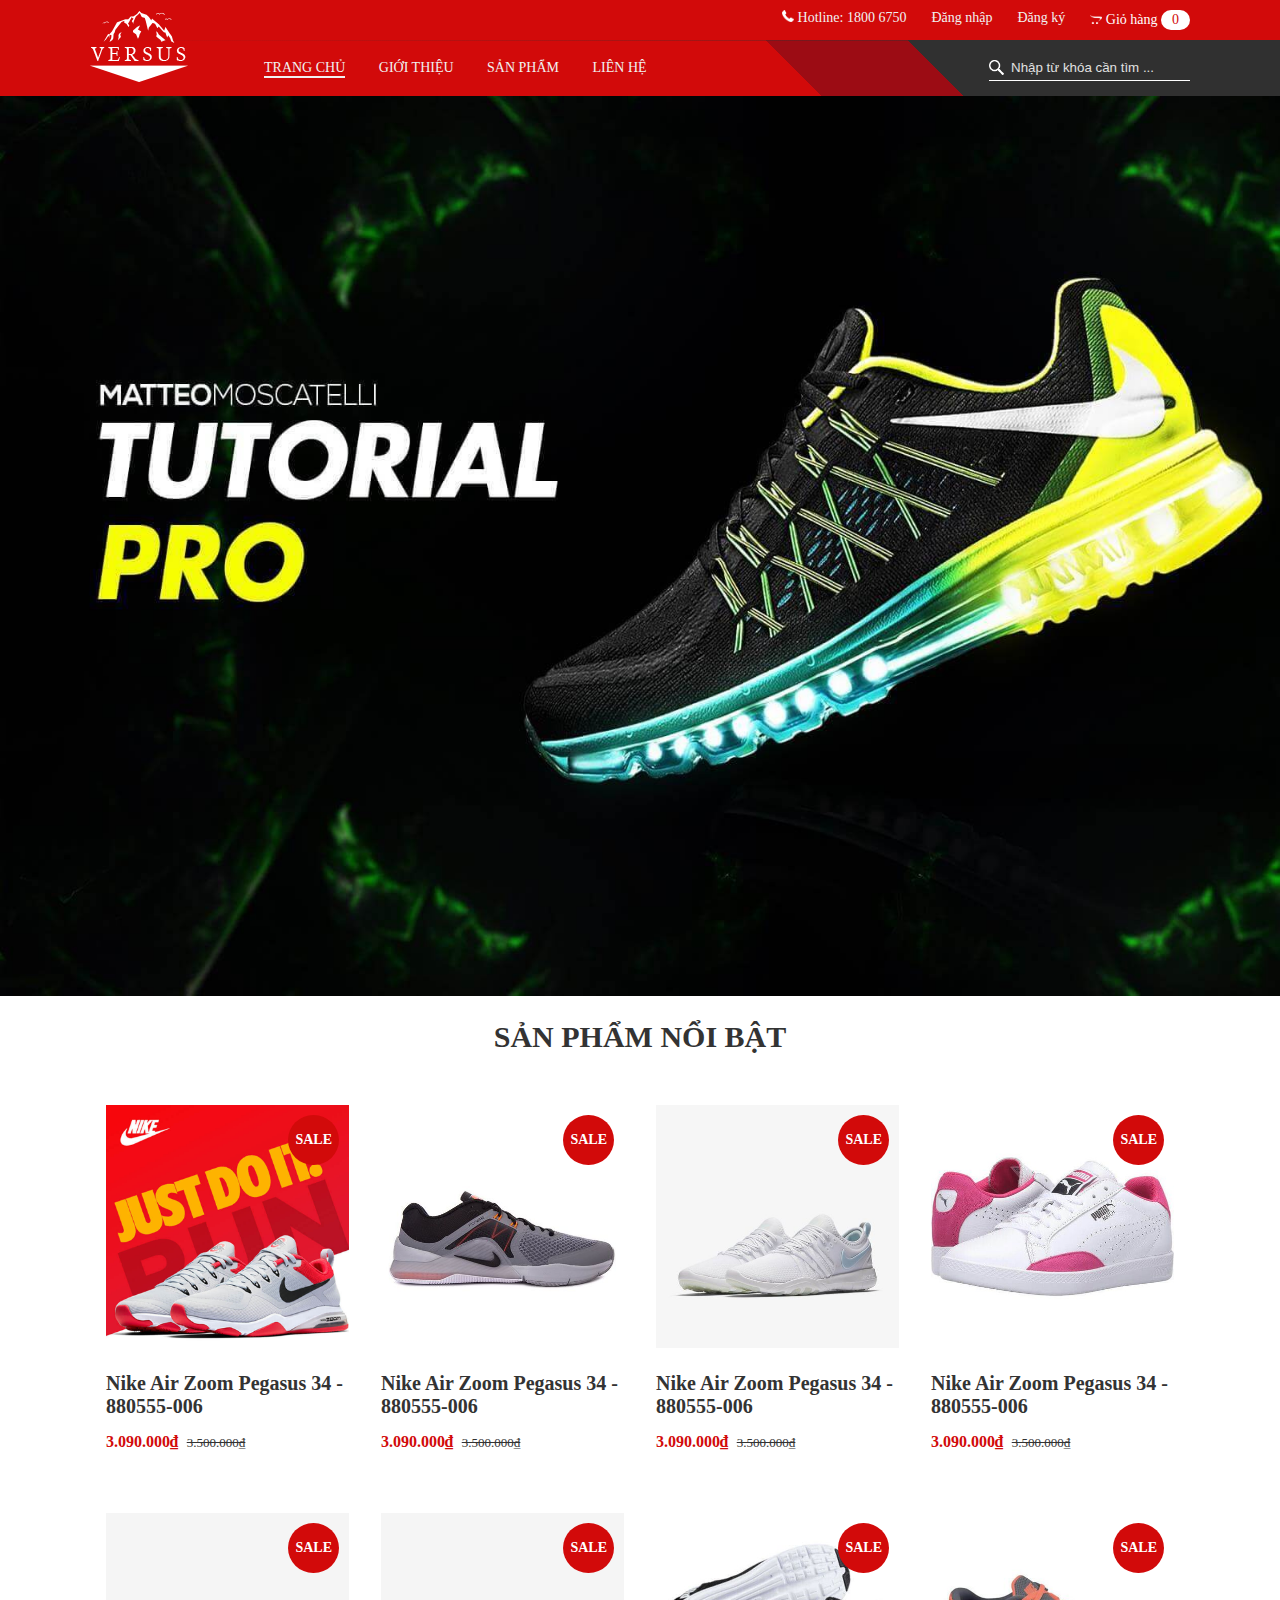
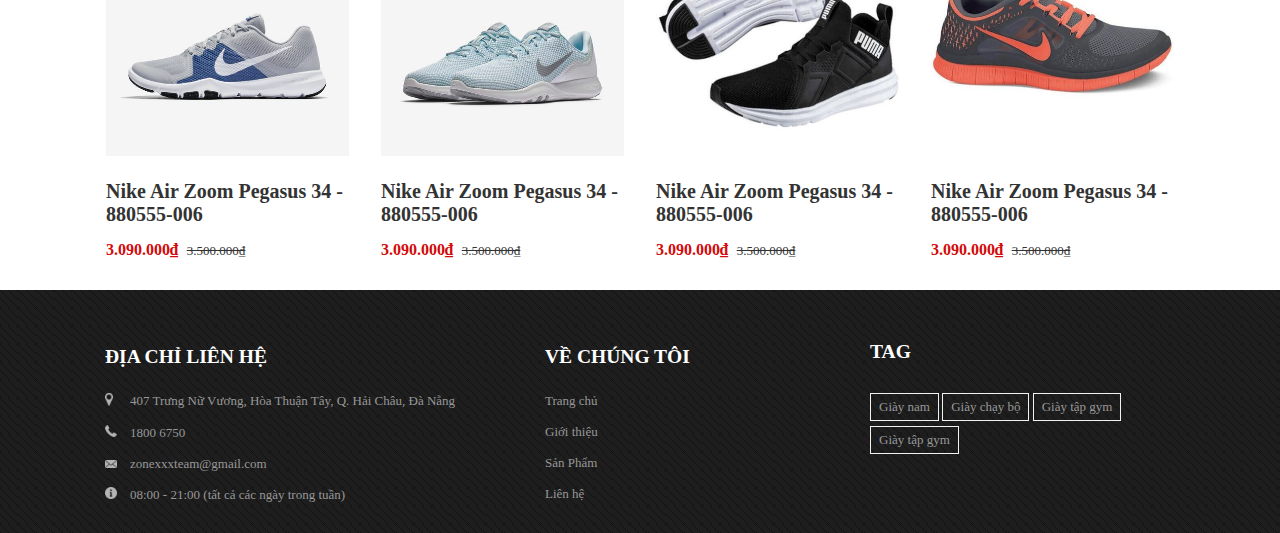
==== index.html @ 02c0935a "pushcode" ====
<!DOCTYPE html>
<html>
<head>
	<title>Mega Shop</title>
	<meta charset="utf-8">
	<link rel="stylesheet" type="text/css" href="style.css">
</head>
<body>
	<!-- header -->
	<header>
		<div class="container">
			<div class="row">
				<!-- logo -->
				<div class="left">
					<div class="logo">
						<figure>
							<a href="/">
								<img src="images/logo.png">
							</a>
						</figure>
					</div>
				</div>
				<!-- end logo -->
				<div class="right">
					<!-- top-bar -->
					<div class="top-bar">
						<ul class="wrap">
							<li class="item">
								<span class="icon">
									<img src="images/icon-phone.png" width="12px">
								</span>
								<span class="text">
									<a href="">Hotline: 1800 6750</a>
								</span>
							</li>
							<li class="item">
								<span class="text">
									<a href="">Đăng nhập</a>
								</span>
							</li>
							<li class="item">
								<span class="text">
									<a href="">Đăng ký</a>
								</span>
							</li>
							<li class="item wrap-cart">
								<span class="cart">
									<span class="icon">
										<img src="images/icon-cart.png" width="12px">
									</span>
									<span class="text">Giỏ hàng</span>
									<span class="quantity">0</span>
								</span>
								<div class="content-cart">
									<div class="content">
										Không có sản phẩm trong giỏ hàng
									</div>
								</div>
							</li>
						</ul>
					</div>
					<!-- main-bar -->
					<div class="main-bar">
						<div class="menu">
							<ul class="wrap-menu">
								<li class="item active">
									<a href="index.html">Trang Chủ</a>
								</li>
								<li class="item">
									<a href="about.html">Giới Thiệu</a>
								</li>
								<li class="item">
									<a href="products.html">Sản Phẩm</a>
								</li>
								<li class="item">
									<a href="contact.html">Liên hệ</a>
								</li>
							</ul>
						</div>
						<div class="search">
							<form class="form-search">
								<div class="wrap-group">
									<input type="text" name="" class="text-search" placeholder="Nhập từ khóa cần tìm ...">
								</div>
							</form>
						</div>
					</div>
					<!-- end main-bar -->

				</div>
				<!-- end top-bar -->
			

				</div>
			</div>
		</div>
	</header>
	<!-- end header -->
	<!-- slider -->
	<section id="slider">
		<div class="wrap-slider">
			<div class="wrap-img">
				<figure class="item">
					<img src="images/slider3.png">
				</figure>
				<figure class="item">
					<img src="images/slider2.png">
				</figure>
				<figure class="item">
					<img src="images/slider1.png">
				</figure>
			</div>
		</div>
	</section>
	<!-- end slider -->
	
	<!-- products -->
	<section id="products">
		<div class="container">
			<div class="row">
				<div class="title">
					<h1>Sản Phẩm Nổi Bật</h1>
				</div>
			</div>
			<div class="row wrap-products">
				<!-- product -->
				<div class="item">
					<div class="wrap-img">
						<figure>
							<img src="images/product1.jpg" width="100%">
						</figure>
						<div class="btn-see-detail">
							<a href="">Xem chi tiết</a>
						</div>
						<div class="text-sale">sale</div>
					</div>
					<div class="info">
						<div class="star"></div>
						<div class="name">
							<a href="">Nike Air Zoom Pegasus 34 - 880555-006</a>
						</div>
						<div class="price">
							<span class="special-price">3.090.000₫</span>
							<span class="old-price">3.500.000₫</span>
						</div>
					</div>
				</div>
				<!-- end product -->

				<!-- product -->
				<div class="item">
					<div class="wrap-img">
						<figure>
							<img src="images/product2.jpg" width="100%">
						</figure>
						<div class="btn-see-detail">
							<a href="">Xem chi tiết</a>
						</div>
						<div class="text-sale">sale</div>
					</div>
					<div class="info">
						<div class="star"></div>
						<div class="name">
							<a href="">Nike Air Zoom Pegasus 34 - 880555-006</a>
						</div>
						<div class="price">
							<span class="special-price">3.090.000₫</span>
							<span class="old-price">3.500.000₫</span>
						</div>
					</div>
				</div>
				<!-- end product -->

				<!-- product -->
				<div class="item">
					<div class="wrap-img">
						<figure>
							<img src="images/product3.jpg" width="100%">
						</figure>
						<div class="btn-see-detail">
							<a href="">Xem chi tiết</a>
						</div>
						<div class="text-sale">sale</div>
					</div>
					<div class="info">
						<div class="star"></div>
						<div class="name">
							<a href="">Nike Air Zoom Pegasus 34 - 880555-006</a>
						</div>
						<div class="price">
							<span class="special-price">3.090.000₫</span>
							<span class="old-price">3.500.000₫</span>
						</div>
					</div>
				</div>
				<!-- end product -->

				<!-- product -->
				<div class="item">
					<div class="wrap-img">
						<figure>
							<img src="images/product4.jpg" width="100%">
						</figure>
						<div class="btn-see-detail">
							<a href="">Xem chi tiết</a>
						</div>
						<div class="text-sale">sale</div>
					</div>
					<div class="info">
						<div class="star"></div>
						<div class="name">
							<a href="">Nike Air Zoom Pegasus 34 - 880555-006</a>
						</div>
						<div class="price">
							<span class="special-price">3.090.000₫</span>
							<span class="old-price">3.500.000₫</span>
						</div>
					</div>
				</div>
				<!-- end product -->

				<!-- product -->
				<div class="item">
					<div class="wrap-img">
						<figure>
							<img src="images/product5.jpg" width="100%">
						</figure>
						<div class="btn-see-detail">
							<a href="">Xem chi tiết</a>
						</div>
						<div class="text-sale">sale</div>
					</div>
					<div class="info">
						<div class="star"></div>
						<div class="name">
							<a href="">Nike Air Zoom Pegasus 34 - 880555-006</a>
						</div>
						<div class="price">
							<span class="special-price">3.090.000₫</span>
							<span class="old-price">3.500.000₫</span>
						</div>
					</div>
				</div>
				<!-- end product -->

				<!-- product -->
				<div class="item">
					<div class="wrap-img">
						<figure>
							<img src="images/product6.jpg" width="100%">
						</figure>
						<div class="btn-see-detail">
							<a href="">Xem chi tiết</a>
						</div>
						<div class="text-sale">sale</div>
					</div>
					<div class="info">
						<div class="star"></div>
						<div class="name">
							<a href="">Nike Air Zoom Pegasus 34 - 880555-006</a>
						</div>
						<div class="price">
							<span class="special-price">3.090.000₫</span>
							<span class="old-price">3.500.000₫</span>
						</div>
					</div>
				</div>
				<!-- end product -->

				<!-- product -->
				<div class="item">
					<div class="wrap-img">
						<figure>
							<img src="images/product7.jpg" width="100%">
						</figure>
						<div class="btn-see-detail">
							<a href="">Xem chi tiết</a>
						</div>
						<div class="text-sale">sale</div>
					</div>
					<div class="info">
						<div class="star"></div>
						<div class="name">
							<a href="">Nike Air Zoom Pegasus 34 - 880555-006</a>
						</div>
						<div class="price">
							<span class="special-price">3.090.000₫</span>
							<span class="old-price">3.500.000₫</span>
						</div>
					</div>
				</div>
				<!-- end product -->

				<!-- product -->
				<div class="item">
					<div class="wrap-img">
						<figure>
							<img src="images/product8.jpg" width="100%">
						</figure>
						<div class="btn-see-detail">
							<a href="">Xem chi tiết</a>
						</div>
						<div class="text-sale">sale</div>
					</div>
					<div class="info">
						<div class="star"></div>
						<div class="name">
							<a href="">Nike Air Zoom Pegasus 34 - 880555-006</a>
						</div>
						<div class="price">
							<span class="special-price">3.090.000₫</span>
							<span class="old-price">3.500.000₫</span>
						</div>
					</div>
				</div>
				<!-- end product -->
			</div>
		</div>
	</section>
	<!-- end products -->

	<!-- footer -->
	<footer>
		<div class="container">
			<div class="row">
				<!-- info -->
				<div class="info">
					<div class="title">
						<h2>Địa chỉ liên hệ</h2>
					</div>
					<!-- address -->
					<div class="address item">
						<span class="icon">
							<img src="images/icon-map.png" width="8">
						</span>
						<span class="text">
							407 Trưng Nữ Vương, Hòa Thuận Tây, Q. Hải Châu, Đà Nẵng
						</span>
					</div>

					<!-- phone -->
					<div class="phone item">
						<span class="icon">
							<img src="images/icon-phone-footer.png" width="12">
						</span>
						<span class="text">
							1800 6750
						</span>
					</div>

					<!-- for-us -->
					<div class="email item">
						<span class="icon">
							<img src="images/icon-email.png" width="12">
						</span>
						<span class="text">
							zonexxxteam@gmail.com
						</span>
					</div>
					<div class="item">
						<span class="icon">
							<img src="images/icon-circle-i.png" width="12">
						</span>
						<span class="text">
							08:00 - 21:00 (tất cả các ngày trong tuần)
						</span>
					</div>
				</div>
				<!-- end info -->

				<!-- for-us -->
				<div class="for-us">
					<div class="title">
						<h2>Về chúng tôi</h2>
					</div>

					<div class="item">
						<div class="text">
							<a href="">Trang chủ</a>
						</div>
					</div>

					<div class="item">
						<div class="text">
							<a href="">Giới thiệu</a>
						</div>
					</div>

					<div class="item">
						<div class="text">
							<a href="">Sản Phẩm</a>
						</div>
					</div>
					
					<div class="item">
						<div class="text">
							<a href="">Liên hệ</a>
						</div>
					</div>
				</div>
				<!-- end for-us -->
				
				<!-- tags -->
				<div class="tags">
					<div class="title">
						<h2>tag</h2>
					</div>
					<span class="item-tag"><a href="">Giày nam</a></span>
					<span class="item-tag"><a href="">Giày chạy bộ</a></span>
					<span class="item-tag"><a href="">Giày tập gym</a></span>
					<span class="item-tag"><a href="">Giày tập gym</a></span>
				</div>
				<!-- end tags -->
			</div>
		</div>
	</footer>
	<!-- end footer -->
</body>
</html>
---- style.css ----
.container {
    margin: 0 auto;
}
.row {
    display: flex;
}
figure {
    margin: 0;
}
/* giới hạn độ dài contaner cho khung nhìn */

@media (min-width: 1200px) {
    .container {
        max-width: 1100px;
    }
}
@media (min-width: 1300px) {
    .container {
        max-width: 1150px;
    }
}
@media (min-width: 1400px) {
    .container {
        max-width: 1200px;
    }
}
/* kết thúc giới hạn độ dài contaner cho khung nhìn */

figure {
    margin: 0;
}
body {
    overflow-x: hidden;
    margin: 0;
    font-family: Times New Roman, Arial, Tahoma, sans-serif;
    -webkit-font-smoothing: antialiased;
    -moz-osx-font-smoothing: grayscale;
    font-size: 14px;
    color: #333333;
}
/* style header */

header {
    background: #d20a0a;
    color: #ffff;
}
header .left {
    display: table;
    height: 96px;
}
header .left .logo {
    display: table-cell;
    vertical-align: middle;
}
header .right {
    flex-grow: 1;
}
/* -style top-bar */

header .right .top-bar {}
header .right .top-bar ul.wrap {
    margin: 0;
    list-style-type: none;
    display: flex;
    justify-content: flex-end;
}
header .right .top-bar ul.wrap li.item {
    display: inline-block;
    cursor: pointer;
    padding: 10px 0;
}
header .right .top-bar ul.wrap li.item:not(:last-child) {
    margin-right: 25px;
}
header .right .top-bar ul.wrap li.item a {
    color: #f1f1f1;
    text-decoration: none;
}
header .right .top-bar ul.wrap li.item .text:hover {
    text-decoration: underline;
}
header .right .top-bar ul.wrap .wrap-cart {
    position: relative;
    display: inline-block;
}
header .right .top-bar ul.wrap .wrap-cart:hover div.content-cart {
    visibility: visible;
    cursor: auto;
}
header .right .top-bar ul.wrap li.item span.cart span.quantity {
    background: white;
    text-align: center;
    display: inline-block;
    width: 15px;
    color: #d20a0a;
    padding: 2px 7px;
    border-radius: 10px;
}
header .right .top-bar ul.wrap li.item div.content-cart {
    z-index: 9;
    position: absolute;
    width: 300px;
    top: 100%;
    right: 0;
    background: white;
    color: #555555;
    padding: 20px 15px;
    visibility: hidden;
}
/* -end style top-bar*/

/* -style main-bar */

header .right .main-bar {
    display: flex;
    position: relative;
    background: linear-gradient(45deg, transparent calc(100% - 300px), #9c0c14 calc(100% - 300px), #9c0c14 calc(100% - 200px), #303030 calc(100% - 200px));
}
header .right .main-bar::before {
    content: "";
    position: absolute;
    left: -10%;
    top: 0;
    right: 0;
    height: 1px;
    z-index: 1;
    background-image: -webkit-gradient(radial, left top, 10, 90% 0%, 150, from(transparent), to(#303030));
    background-image: -webkit-radial-gradient(left top, 2000px 2000px, transparent, #303030);
}
/* --style menu*/

header .right .main-bar .menu {
    padding: 20px;
}
header .right .main-bar .menu ul.wrap-menu {
    margin: 0;
    list-style-type: none;
}
header .right .main-bar .menu ul.wrap-menu li.item {
    display: inline-block;
    padding: 0 15px;
}
header .right .main-bar .menu ul.wrap-menu li.item>a {
    color: #f1f1f1;
    text-decoration: none;
    text-transform: uppercase;
    position: relative;
    padding: 0 0 3px;
}
header .right .main-bar .menu ul.wrap-menu li.item:hover a::after {
    transform: scale(1);
}
header .right .main-bar .menu ul.wrap-menu li.item>a::after {
    transition: all .25s;
    position: absolute;
    bottom: 0;
    left: 0;
    right: 0;
    content: '';
    background: #f1f1f1;
    height: 2px;
    transform: scale(0);
}
header .right .main-bar .menu ul.wrap-menu li.active>a::after {
    transform: scale(1);
}
/* -- end style menu */

/* -- style search */

header .right .main-bar .search {
    flex-grow: 1;
    text-align: right;
    line-height: 56px;
}
header .right .main-bar .search::after {
    content: "";
    background: #303030;
    position: absolute;
    top: 0;
    bottom: 0;
    left: 100%;
    width: 1000px;
}
header .right .main-bar .search .form-search {
    vertical-align: middle;
}
header .right .main-bar .search .form-search input[type="text"] {
    background: none;
    border: none;
    color: #e1e1e1;
}
header .right .main-bar .search .form-search input[type="text"]:focus {
    outline: 0
}
header .right .main-bar .search .form-search input[type="text"]::placeholder {
    color: #e1e1e1;
}
header .right .main-bar .search .form-search .wrap-group {
    display: inline-block;
    border-bottom: 1px solid #fff;
    line-height: 25px;
    padding-left: 20px;
    position: relative;
}
header .right .main-bar .search .form-search .wrap-group::before {
    background-image: url('images/icon-search.png');
    background-repeat: no-repeat;
    background-size: 15px 15px;
    display: inline-block;
    width: 20px;
    height: 20px;
    content: "";
    position: absolute;
    top: 5px;
    left: 0;
}
/* -- end style search */

/* -end style main-bar*/

/* end style header*/

/* style slider */

#slider::after {
    display: table;
    content: '';
    clear: both;
}
#slider .wrap-slider .wrap-img {
    width: 50000px;
    position: relative;
    animation: 10s slider infinite;
    left: 0;
}
@keyframes slider {
    0% {
        left: 0;
    }
    35% {
        left: 0;
    }
    40% {
        left: -100vw;
    }
    65% {
        left: -100vw;
    }
    70% {
        left: -200vw;
    }
    95% {
        left: -200vw;
    }
    100% {
        left: -200vw;
    }
}
#slider .wrap-slider .wrap-img figure.item {
    float: left;
    position: relative;
    overflow: hidden;
}
#slider .wrap-slider .wrap-img figure.item:hover:before {
    left: 110%;
}
#slider .wrap-slider .wrap-img>figure.item::before {
    position: absolute;
    top: 0;
    left: -90%;
    z-index: 2;
    display: block;
    content: '';
    width: 50%;
    height: 100%;
    background: linear-gradient(to right, rgba(255, 255, 255, 0) 0%, rgba(255, 255, 255, 0.3) 100%);
    transform: skewX(-25deg);
    transition: all .5s;
}
#slider .wrap-slider .wrap-img>figure.item>img {
    width: 100vw;
    height: 100vh;
}
/* end style slider */

/* style products */

#products .title {
    width: 100%;
}
#products .title>h1 {
    text-align: center;
    text-transform: uppercase;
    font-size: 30px;
}
#products .row {
    flex-wrap: wrap;
}
#products .wrap-products .item {
    width: 25%;
    padding: 15px;
    box-sizing: border-box;
    border: 1px solid transparent;
    margin-top: 15px;
    margin-bottom: 15px;
}
#products .wrap-products .item .wrap-img {
    position: relative;
}
#products .wrap-products .item .wrap-img .btn-see-detail {}
#products .wrap-products .item .wrap-img .btn-see-detail>a {
    position: absolute;
    top: 40%;
    left: 15%;
    right: 15%;
    padding: 15px;
    text-align: center;
    transform: translateY(-50%);
    transform: scaleX(0);
    display: block;
    background: white;
    border-radius: 4px;
    border: 1px solid #d20a0a;
    text-decoration: none;
    color: #666666;
    transition: all .5s;
    box-sizing: border-box;
    font-weight: 700;
}
#products .wrap-products .item:hover {
    border: 1px solid #e1e1e1;
}
#products .wrap-products .item:hover .wrap-img .btn-see-detail>a {
    transform: scaleX(1);
}
#products .wrap-products .item:hover .info .name a {
    color: #d20a0a;
}
#products .wrap-products .item:hover .info .price .special-price {
    color: #9c0c14;
}
#products .wrap-products .item:hover .wrap-img figure img {
    opacity: .7;
}
#products .wrap-products .item .wrap-img .btn-see-detail>a:hover {
    background: #d20a0a;
    color: #fff;
}
#products .wrap-products .item .info {
    margin-top: 20px;
}
#products .wrap-products .item .info .name>a {
    text-decoration: none;
    text-transform: capitalize;
    font-size: 20px;
    color: #333333;
    font-weight: 700;
    margin-top: 15px;
}
#products .wrap-products .item .wrap-img .text-sale {
    background: #d20a0a;
    position: absolute;
    right: 10px;
    top: 10px;
    padding: 17px 7px;
    color: white;
    font-weight: bold;
    text-transform: uppercase;
    border-radius: 50%;
}
#products .wrap-products .item .info .price {
    margin-top: 15px;
}
#products .wrap-products .item .info .price .special-price {
    color: #d20a0a;
    font-weight: 700;
    font-size: 16px;
}
#products .wrap-products .item .info .price .old-price {
    text-decoration: line-through;
    font-size: 13px;
    margin-left: 5px;
}
/* end style products */

/* footer */

footer {
    background-image: url(images/footer_bg.png);
    color: #f1f1f1;
    padding: 25px 0 0;
    font-size: 13px;
}
footer .row .title {
    text-transform: uppercase;
    color: #fff;
    margin-bottom: 25px;
}
footer .row .info {
    color: #989898;
    width: 40%;
    padding: 15px;
    box-sizing: border-box;
}
footer .row .info .item {
    margin: 15px 0;
    display: flex;
}
footer .row .info .item .icon {
    flex-basis: 25px;
}
footer .row .for-us {
    width: 30%;
    padding: 15px;
    box-sizing: border-box;
    color: #989898;
}
footer .row .for-us .item {
    margin: 15px 0;
}
footer .row .for-us .item div.text>a {
    text-decoration: none;
    color: #989898;
    transition: all .9s;
    box-sizing: border-box;
}
footer .row .for-us .item div.text>a:hover {
    color: #d20a0a;
    padding-left: 15px;
}
footer .row .tags {
    width: 30%;
    padding: 10px;
    box-sizing: border-box;
}
footer .row .tags span.item-tag a {
    padding: 5px 8px;
    border: 1px solid #f1f1f1;
    text-decoration: none;
    color: #989898;
    transition: all .9s;
    display: inline-block;
    margin-top: 5px;
}
footer .row .tags span.item-tag a:hover {
    border-color: #d20a0a;
    color: #fff;
}
/* end footer */

/*============= style page about.html =============*/

/* style bread-crumb */

#bread-crumb {
    border: 1px solid #e1e1e1;
    margin-bottom: 35px;
}
#bread-crumb ul {
    margin: 0;
    list-style-type: none;
    padding: 0;
}
#bread-crumb ul>li {
    display: inline-block;
}
#bread-crumb ul>li>a {
    font-size: 16px;
    text-decoration: none;
    color: #333333;
    padding: 25px 15px;
    display: inline-block;
    transition: all .5s;
}
#bread-crumb ul>li>a:hover {
    color: #d20a0a;
}
#bread-crumb ul>li>a.active {
    font-weight: 700;
    position: relative;
}
#bread-crumb ul>li>a.active:before {
    content: "\00bb";
    position: absolute;
    left: -5px;
    font-weight: normal;
}
/* end style bread-crumb */

/* style content-about*/

#content-about .title {
    font-size: 20px;
    text-transform: uppercase;
}
#content-about .container>div.text {
    margin-top: 50px;
}
#content-about div.text>p {
    color: #555555;
}
/* end style content-about*/

/* style custommer-reviews */

#content-about #custommer-reviews {
    margin-top: 50px;
    background: #f1f1f1;
    padding: 50px 0;
}
#content-about #custommer-reviews .title h2 {
    text-align: center;
}
#content-about #custommer-reviews .item {
    width: 50%;
    box-sizing: border-box;
    padding: 15px;
    color: #f1f1f1;
    font-size: 16px;
    min-height: 400px;
}
#content-about #custommer-reviews .item .content {
    background-image: url(images/feedback_bg.png);
    min-height: 230px;
    position: relative;
}
#content-about #custommer-reviews .row {
    flex-wrap: wrap;
}
#content-about #custommer-reviews .item .content>p {
    padding: 50px 60px 50px 120px;
    line-height: 25px;
    position: relative;
    word-spacing: 2px;
}
#content-about #custommer-reviews .item .content>p:before {
    content: "";
    position: absolute;
    background: url(images/quote.png);
    background-size: contain;
    background-position: center;
    background-repeat: no-repeat;
    width: 62px;
    height: 44px;
    top: 30px;
    left: 36px;
}
#content-about #custommer-reviews .item .content .image {
    position: absolute;
    top: 80%;
    right: 0;
}
#content-about #custommer-reviews .item .content .image .name {
    color: #444444;
    font-weight: 700;
    text-transform: uppercase;
    font-size: 14px;
}
#content-about #custommer-reviews .item .content .image figure {
    text-align: center;
}
#content-about #custommer-reviews .item .content .image .desc {
    color: #d20a0a;
}
/* end style custommer-reviews */

/*============= end style page about.html =========*/

/*============= style page product.html =========*/

#content-products {
    margin-top: 25px;
    margin-bottom: 25px;
}
#content-products .side-bar {
    width: 25%;
    
}
#content-products .side-bar .wrap{
	padding: 0 15px;
    box-sizing: border-box;
    border: 1px solid #e1e1e1;
    margin-bottom: 15px;
}
#content-products .side-bar .title {
    text-transform: uppercase;
    font-size: 17px;
}
#content-products .side-bar .menus ul {
    padding: 0;
    list-style-type: none;
    padding-left: 15px;
}
#content-products .side-bar .menus .item>a {
    text-decoration: none;
    color: #444444;
    transition: all .5s;
    line-height: 30px;
    word-spacing: 1px;
    font-size: 15px;
}
#content-products .side-bar .menus .item>a:hover {
    color: #d20a0a;
}
#content-products .side-bar .menus .item>a:before {
    content: "• ";
    color: #d20a0a;
    margin-right: 5px;
}
#content-products .wrap-products {
    width: 75%;
    padding: 0 15px;
    box-sizing: border-box;
}
#content-products .wrap-products .title h1 {
    margin: 0;
    font-size: 30px;
    text-transform: uppercase;
}
#content-products .wrap-products .wrap{
	background: #f5f5f5;
	margin: 20px 0;
	padding: 5px;
}
/* style pagination */
#content-products .wrap-products .pagination {
    display: flex;
    justify-content: flex-end;
    

    width: 50%;
    box-sizing: border-box;
}
#content-products .wrap-products .pagination ul {
    padding: 0;
    list-style-type: none;
}
#content-products .wrap-products .pagination ul li.item {
    display: inline-block;
}
#content-products .wrap-products .pagination ul li.item > a {
    text-decoration: none;
    color: #444444;
    padding: 8px 20px;
    border: 1px solid #e1e1e1;
    transition: all .5s;
}
#content-products .wrap-products .pagination ul li.active > a {
    background: #d20a0a;
    color: white;
    border-color: #d20a0a;
}
#content-products .wrap-products .pagination ul li.item > a:hover {
    background: #d20a0a;
    color: white;
    border-color: #d20a0a;
}
/* end style pagination */

/* style sort*/
#content-products .wrap-products .sort{
	width: 50%;
	box-sizing: border-box;
	align-items: center;
	display: flex;
}
#content-products .wrap-products .sort > select{
	padding: 5px 10px;
}
/* end style sort*/

/* style product */
#content-products .wrap-products .products{
	flex-wrap: wrap;
}
#content-products .wrap-products .products .item {
    width: 33.3333333%;
    padding: 15px;
    box-sizing: border-box;
    border: 1px solid transparent;
    margin-top: 15px;
    margin-bottom: 15px;
}
#content-products .wrap-products .products .item .wrap-img {
    position: relative;
}
#content-products .wrap-products .products .item .wrap-img .btn-see-detail {}
#content-products .wrap-products .products .item .wrap-img .btn-see-detail>a {
    position: absolute;
    top: 40%;
    left: 15%;
    right: 15%;
    padding: 15px;
    text-align: center;
    transform: translateY(-50%);
    transform: scaleX(0);
    display: block;
    background: white;
    border-radius: 4px;
    border: 1px solid #d20a0a;
    text-decoration: none;
    color: #666666;
    transition: all .5s;
    box-sizing: border-box;
    font-weight: 700;
}
#content-products .wrap-products .products .item:hover {
    border: 1px solid #e1e1e1;
}
#content-products .wrap-products .products .item:hover .wrap-img .btn-see-detail>a {
    transform: scaleX(1);
}
#content-products .wrap-products .products .item:hover .info .name a {
    color: #d20a0a;
}
#content-products .wrap-products .products .item:hover .info .price .special-price {
    color: #9c0c14;
}
#content-products .wrap-products .products .item:hover .wrap-img figure img {
    opacity: .7;
}
#content-products .wrap-products .products .item .wrap-img .btn-see-detail>a:hover {
    background: #d20a0a;
    color: #fff;
}
#content-products .wrap-products .products .item .info {
    margin-top: 20px;
}
#content-products .wrap-products .products .item .info .name>a {
    text-decoration: none;
    text-transform: capitalize;
    font-size: 20px;
    color: #333333;
    font-weight: 700;
    margin-top: 15px;
}
#content-products .wrap-products .products .item .wrap-img .text-sale {
    background: #d20a0a;
    position: absolute;
    right: 10px;
    top: 10px;
    padding: 17px 7px;
    color: white;
    font-weight: bold;
    text-transform: uppercase;
    border-radius: 50%;
}
#content-products .wrap-products .products .item .info .price {
    margin-top: 15px;
}
#content-products .wrap-products .products .item .info .price .special-price {
    color: #d20a0a;
    font-weight: 700;
    font-size: 16px;
}
#content-products .wrap-products .products .item .info .price .old-price {
    text-decoration: line-through;
    font-size: 13px;
    margin-left: 5px;
}
/* end style product */

/*============= end style page product.html =========*/




/*============= style page product-detail.html =========*/

#product-detail .describe .left{
	width: 40%;
	box-sizing: border-box;
	padding: 0 15px;
}
#product-detail .describe .left .gallery-img{

}
#product-detail .describe .left .gallery-img .wrap ul{
	list-style-type: none;
	padding: 0;
}
#product-detail .describe .left .gallery-img .wrap ul li.item{
	display: inline-block;
	padding: 2px;
	border: 1px solid #e1e1e1;
	text-align: center;
	line-height: 70px;
	margin-right: 10px;
	cursor: pointer;
}
#product-detail .describe .left .gallery-img .wrap ul li.item img{
	vertical-align: middle;
}
#product-detail .describe .right{
	width: 60%;
	box-sizing: border-box;
} 
/*============= end style page product-detail.html =========*/
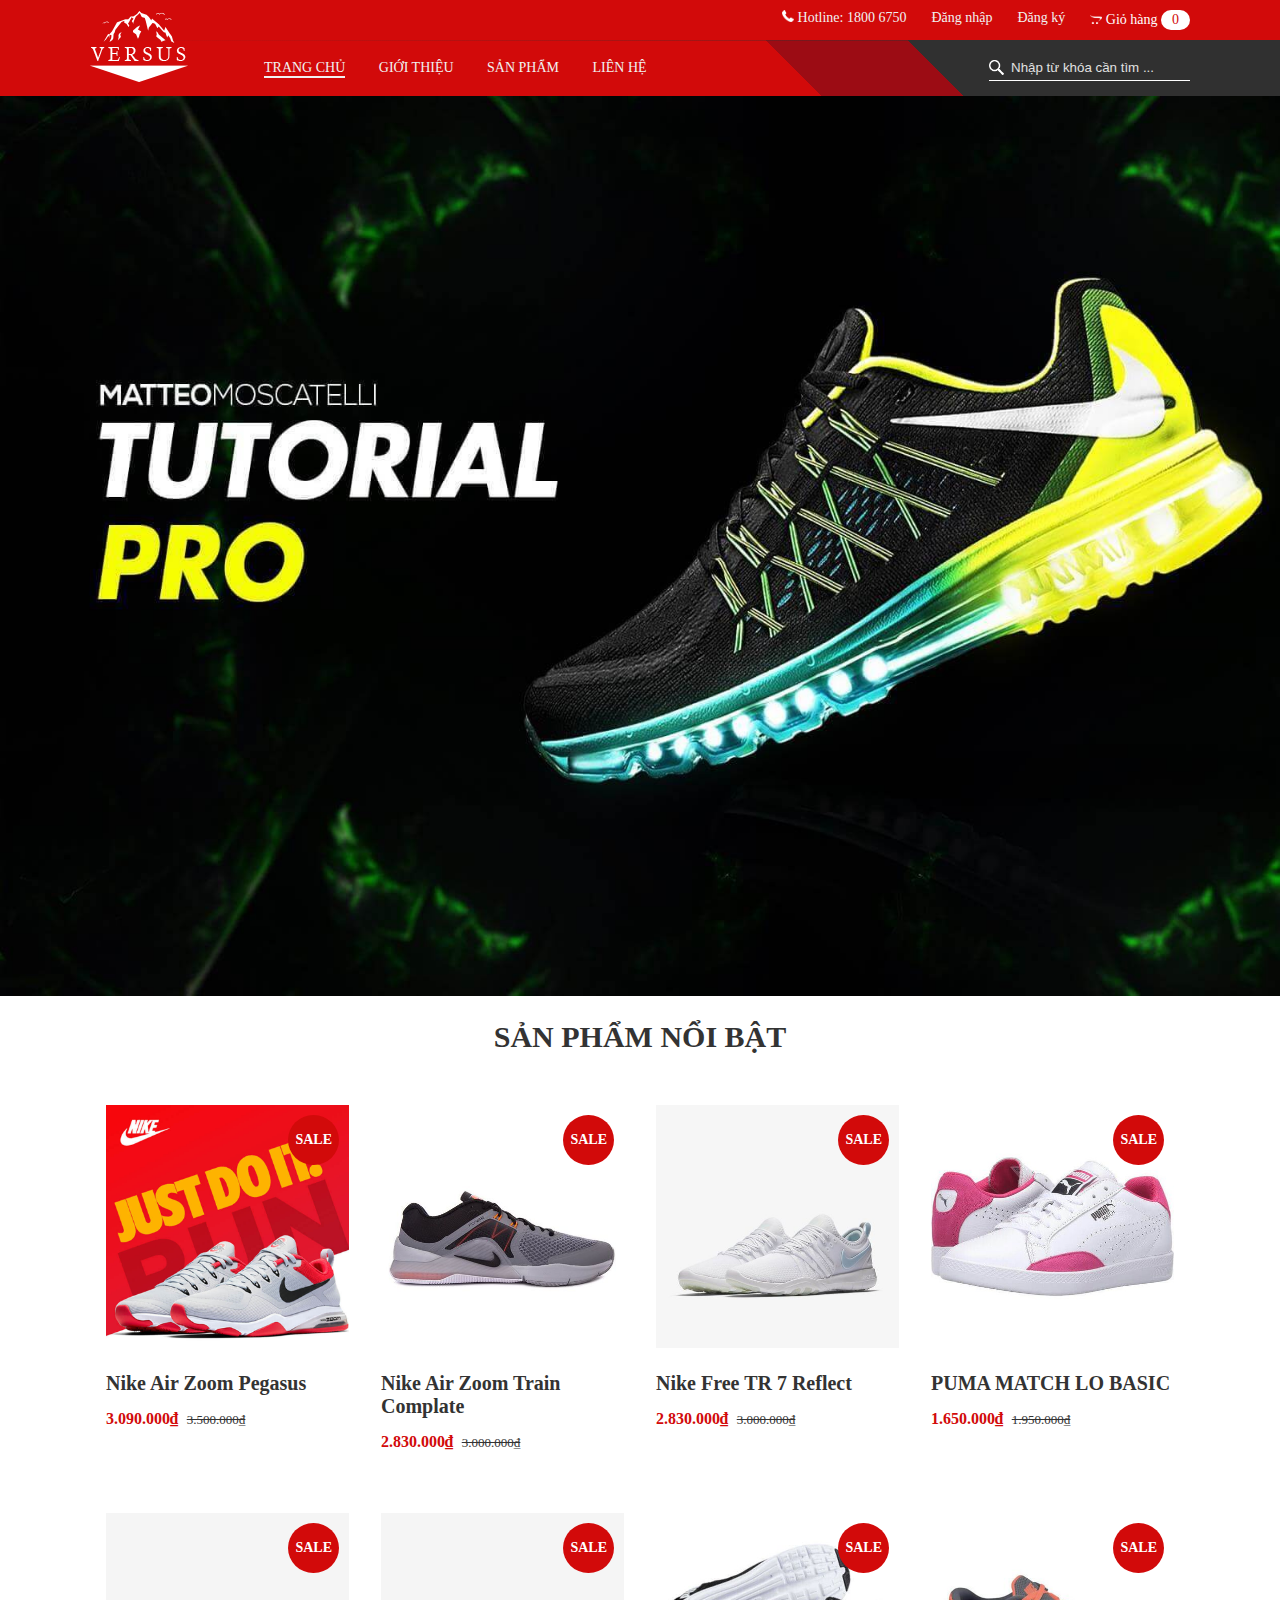
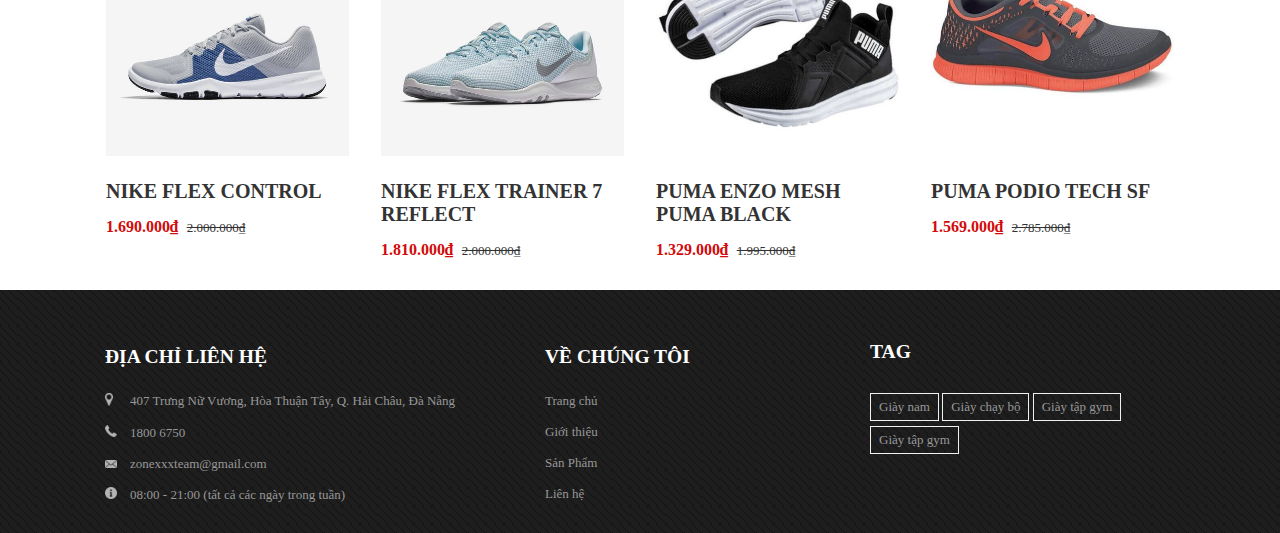
==== commit 8f89df51: "xong" ====
--- a/index.html
+++ b/index.html
@@ -1,7 +1,7 @@
 <!DOCTYPE html>
 <html>
 <head>
-	<title>Mega Shop</title>
+	<title>VERSUS</title>
 	<meta charset="utf-8">
 	<link rel="stylesheet" type="text/css" href="style.css">
 </head>
@@ -14,7 +14,7 @@
 				<div class="left">
 					<div class="logo">
 						<figure>
-							<a href="/">
+							<a href="index.html">
 								<img src="images/logo.png">
 							</a>
 						</figure>
@@ -130,14 +130,14 @@
 							<img src="images/product1.jpg" width="100%">
 						</figure>
 						<div class="btn-see-detail">
-							<a href="">Xem chi tiết</a>
-						</div>
-						<div class="text-sale">sale</div>
-					</div>
-					<div class="info">
-						<div class="star"></div>
-						<div class="name">
-							<a href="">Nike Air Zoom Pegasus 34 - 880555-006</a>
+							<a href="product-detail-1.html">Xem chi tiết</a>
+						</div>
+						<div class="text-sale">sale</div>
+					</div>
+					<div class="info">
+						<div class="star"></div>
+						<div class="name">
+							<a href="product-detail-1.html">Nike Air Zoom Pegasus</a>
 						</div>
 						<div class="price">
 							<span class="special-price">3.090.000₫</span>
@@ -161,11 +161,11 @@
 					<div class="info">
 						<div class="star"></div>
 						<div class="name">
-							<a href="">Nike Air Zoom Pegasus 34 - 880555-006</a>
-						</div>
-						<div class="price">
-							<span class="special-price">3.090.000₫</span>
-							<span class="old-price">3.500.000₫</span>
+							<a href="product-detail-2.html">Nike Air Zoom Train Complate</a>
+						</div>
+						<div class="price">
+							<span class="special-price">2.830.000₫</span>
+							<span class="old-price">3.000.000₫</span>
 						</div>
 					</div>
 				</div>
@@ -185,11 +185,11 @@
 					<div class="info">
 						<div class="star"></div>
 						<div class="name">
-							<a href="">Nike Air Zoom Pegasus 34 - 880555-006</a>
-						</div>
-						<div class="price">
-							<span class="special-price">3.090.000₫</span>
-							<span class="old-price">3.500.000₫</span>
+							<a href="">Nike Free TR 7 Reflect</a>
+						</div>
+						<div class="price">
+							<span class="special-price">2.830.000₫</span>
+							<span class="old-price">3.000.000₫</span>
 						</div>
 					</div>
 				</div>
@@ -202,18 +202,18 @@
 							<img src="images/product4.jpg" width="100%">
 						</figure>
 						<div class="btn-see-detail">
-							<a href="">Xem chi tiết</a>
-						</div>
-						<div class="text-sale">sale</div>
-					</div>
-					<div class="info">
-						<div class="star"></div>
-						<div class="name">
-							<a href="">Nike Air Zoom Pegasus 34 - 880555-006</a>
-						</div>
-						<div class="price">
-							<span class="special-price">3.090.000₫</span>
-							<span class="old-price">3.500.000₫</span>
+							<a href="product-detail-4.html">Xem chi tiết</a>
+						</div>
+						<div class="text-sale">sale</div>
+					</div>
+					<div class="info">
+						<div class="star"></div>
+						<div class="name">
+							<a href="product-detail-4.html">PUMA MATCH LO BASIC</a>
+						</div>
+						<div class="price">
+							<span class="special-price">1.650.000₫</span>
+							<span class="old-price">1.950.000₫</span>
 						</div>
 					</div>
 				</div>
@@ -226,18 +226,18 @@
 							<img src="images/product5.jpg" width="100%">
 						</figure>
 						<div class="btn-see-detail">
-							<a href="">Xem chi tiết</a>
-						</div>
-						<div class="text-sale">sale</div>
-					</div>
-					<div class="info">
-						<div class="star"></div>
-						<div class="name">
-							<a href="">Nike Air Zoom Pegasus 34 - 880555-006</a>
-						</div>
-						<div class="price">
-							<span class="special-price">3.090.000₫</span>
-							<span class="old-price">3.500.000₫</span>
+							<a href="product-detail-5.html">Xem chi tiết</a>
+						</div>
+						<div class="text-sale">sale</div>
+					</div>
+					<div class="info">
+						<div class="star"></div>
+						<div class="name">
+							<a href="product-detail-5.html">NIKE FLEX CONTROL</a>
+						</div>
+						<div class="price">
+							<span class="special-price">1.690.000₫</span>
+							<span class="old-price">2.000.000₫</span>
 						</div>
 					</div>
 				</div>
@@ -250,18 +250,18 @@
 							<img src="images/product6.jpg" width="100%">
 						</figure>
 						<div class="btn-see-detail">
-							<a href="">Xem chi tiết</a>
-						</div>
-						<div class="text-sale">sale</div>
-					</div>
-					<div class="info">
-						<div class="star"></div>
-						<div class="name">
-							<a href="">Nike Air Zoom Pegasus 34 - 880555-006</a>
-						</div>
-						<div class="price">
-							<span class="special-price">3.090.000₫</span>
-							<span class="old-price">3.500.000₫</span>
+							<a href="product-detail-6.html">Xem chi tiết</a>
+						</div>
+						<div class="text-sale">sale</div>
+					</div>
+					<div class="info">
+						<div class="star"></div>
+						<div class="name">
+							<a href="product-detail-6.html">NIKE FLEX TRAINER 7 REFLECT</a>
+						</div>
+						<div class="price">
+							<span class="special-price">1.810.000₫</span>
+							<span class="old-price">2.000.000₫</span>
 						</div>
 					</div>
 				</div>
@@ -274,18 +274,18 @@
 							<img src="images/product7.jpg" width="100%">
 						</figure>
 						<div class="btn-see-detail">
-							<a href="">Xem chi tiết</a>
-						</div>
-						<div class="text-sale">sale</div>
-					</div>
-					<div class="info">
-						<div class="star"></div>
-						<div class="name">
-							<a href="">Nike Air Zoom Pegasus 34 - 880555-006</a>
-						</div>
-						<div class="price">
-							<span class="special-price">3.090.000₫</span>
-							<span class="old-price">3.500.000₫</span>
+							<a href="product-detail-7.html">Xem chi tiết</a>
+						</div>
+						<div class="text-sale">sale</div>
+					</div>
+					<div class="info">
+						<div class="star"></div>
+						<div class="name">
+							<a href="product-detail-7.html">PUMA ENZO MESH PUMA BLACK</a>
+						</div>
+						<div class="price">
+							<span class="special-price">1.329.000₫</span>
+							<span class="old-price">1.995.000₫</span>
 						</div>
 					</div>
 				</div>
@@ -298,18 +298,18 @@
 							<img src="images/product8.jpg" width="100%">
 						</figure>
 						<div class="btn-see-detail">
-							<a href="">Xem chi tiết</a>
-						</div>
-						<div class="text-sale">sale</div>
-					</div>
-					<div class="info">
-						<div class="star"></div>
-						<div class="name">
-							<a href="">Nike Air Zoom Pegasus 34 - 880555-006</a>
-						</div>
-						<div class="price">
-							<span class="special-price">3.090.000₫</span>
-							<span class="old-price">3.500.000₫</span>
+							<a href="product-detail-8.html">Xem chi tiết</a>
+						</div>
+						<div class="text-sale">sale</div>
+					</div>
+					<div class="info">
+						<div class="star"></div>
+						<div class="name">
+							<a href="product-detail-8.html">PUMA PODIO TECH SF</a>
+						</div>
+						<div class="price">
+							<span class="special-price">1.569.000₫</span>
+							<span class="old-price">2.785.000₫</span>
 						</div>
 					</div>
 				</div>
--- a/style.css
+++ b/style.css
@@ -32,7 +32,7 @@
 body {
     overflow-x: hidden;
     margin: 0;
-    font-family: Times New Roman, Arial, Tahoma, sans-serif;
+    font-family: "Times New Roman", Arial, Tahoma, sans-serif;
     -webkit-font-smoothing: antialiased;
     -moz-osx-font-smoothing: grayscale;
     font-size: 14px;
@@ -304,6 +304,7 @@
     border: 1px solid transparent;
     margin-top: 15px;
     margin-bottom: 15px;
+    transition: all .8s;
 }
 #products .wrap-products .item .wrap-img {
     position: relative;
@@ -330,6 +331,7 @@
 }
 #products .wrap-products .item:hover {
     border: 1px solid #e1e1e1;
+    box-shadow: 0 5px 6px grey;
 }
 #products .wrap-products .item:hover .wrap-img .btn-see-detail>a {
     transform: scaleX(1);
@@ -766,12 +768,30 @@
 
 
 
-/*============= style page product-detail.html =========*/
-
+/*============= style page product-detail.html =========*/    
+#product-detail .describe{
+	margin-bottom: 50px;
+}
 #product-detail .describe .left{
 	width: 40%;
 	box-sizing: border-box;
 	padding: 0 15px;
+}
+#product-detail .describe .left .wrap-img-main figure{
+    position: relative;
+}
+#product-detail .describe .left .wrap-img-main figure #overlay{
+    border: 3px solid #666666;
+    width: 380px;
+    height: 380px;
+    display: none;
+    background-color: #fff;
+    background-image: url('images/product1.jpg');
+    background-repeat: no-repeat;
+    position: fixed;
+    left: 101%;
+    top: 0;
+    position: absolute;
 }
 #product-detail .describe .left .gallery-img{
 
@@ -789,11 +809,250 @@
 	margin-right: 10px;
 	cursor: pointer;
 }
+#product-detail .describe .left .gallery-img .wrap ul li.active{
+    border-color: #d20a0a;
+}
 #product-detail .describe .left .gallery-img .wrap ul li.item img{
 	vertical-align: middle;
 }
 #product-detail .describe .right{
 	width: 60%;
 	box-sizing: border-box;
+	padding: 0 15px;
 } 
-/*============= end style page product-detail.html =========*/+#product-detail .describe .right .hr{
+	height: 1px;
+	display: block;
+	background: #e1e1e1;
+	margin-top: 20px;
+}
+#product-detail .describe .right .info{
+
+}
+#product-detail .describe .right .info .name h2{
+	font-size: 30px;
+	margin: 0;
+}
+#product-detail .describe .right .info .price-sale{
+	margin-top: 20px;
+}
+#product-detail .describe .right .info .price-sale .price{
+	color: #d20a0a;
+	font-size: 26px;
+}
+#product-detail .describe .right .info .price-sale .price-old{
+	text-decoration: line-through;
+	font-size: 18px;
+}
+#product-detail .describe .right .info .wrap{
+	display: flex;
+	flex-wrap: wrap;
+	margin-top: 20px;
+	font-size: 16px;
+}
+#product-detail .describe .right .info .wrap > .item{
+	width: 50%;
+	display: inline-block;
+	box-sizing: border-box;
+}
+#product-detail .describe .right .info .describe-info{
+	margin-top: 20px;
+}
+#product-detail .describe .right .info .describe-info .title{
+	font-weight: 700;
+	font-size: 18px;
+}
+#product-detail .describe .right .info .describe-info .text{
+	margin-top: 15px;
+}
+#product-detail .describe .right .info .describe-info .text .item{
+	margin-left: 18px;
+	list-style-type: disc;   
+	display: list-item;
+	margin-bottom: 8px;
+	word-spacing: 2px;
+	font-size: 16px;
+	color: #444444;
+}
+#product-detail .describe .right .info .size .title{
+	font-weight: 700;
+	font-size: 18px;
+}
+#product-detail .describe .right .info .size  .wrap-item ul{
+	list-style-type: none;
+	padding: 0;
+}
+#product-detail .describe .right .info .size  .wrap-item ul li.item{
+	display: inline-block;
+	padding: 7px;
+	color: #555555;
+	transition: all .5s;
+	border: 1px solid #e1e1e1;
+	cursor: pointer;
+}
+#product-detail .describe .right .info .size  .wrap-item ul li.active{
+	background: #d20a0a;
+	color: white;
+}
+#product-detail .describe .right .info .size  .wrap-item ul li.item:hover{
+	border-color: #d20a0a;
+}
+#product-detail .describe .right .info .quantity{
+	margin-top: 20px;
+}
+#product-detail .describe .right .info .quantity .title{
+	font-weight: 700;
+	font-size: 18px;
+}
+#product-detail .describe .right .info .quantity .btn > input{
+	padding: 5px;
+	border-radius: 4px;
+	outline: 0;
+	border: 1px solid #e1e1e1;
+	width: 150px;
+	display: inline-block;
+	margin-left: 15px;
+}
+#product-detail .describe .right .info .wrap-btn-buy{
+	margin-top: 20px;
+}
+#product-detail .describe .right .info .wrap-btn-buy .btn-buy > a{
+	text-decoration: none;
+	padding: 20px 40px;
+	background: #d20a0a;
+	color: white;
+	font-size: 24px;
+	font-weight: bold;
+	display: inline-block;
+	text-transform: uppercase;
+	transition: all .5s;
+	border-radius: 4px;
+}
+#product-detail .describe .right .info .wrap-btn-buy .btn-buy > a:hover{
+	background: #9c0c14;
+}
+#product-detail .describe .right .info .tags{
+	margin-top: 15px;
+}
+#product-detail .describe .right .info .tags .title{
+	font-weight: 700;
+	font-size: 18px;
+	margin-bottom: 15px;
+}
+#product-detail .describe .right .info .tags span.item a{
+	padding: 8px;
+	border: 1px solid #e1e1e1;
+	padding-right: 5px;
+	text-decoration: none;
+	color: #555555;
+	transition: all .5s;
+}
+#product-detail .describe .right .info .tags span.item a:hover{
+	border-color: #d20a0a;
+}
+#product-detail .describe-detail .title h3{
+	font-size: 24px;
+	color: #444444;
+}
+#product-detail .describe-detail{
+	line-height: 24px;
+	margin-bottom: 30px;
+	word-spacing: 2px;
+	font-size: 15px;
+}
+#product-detail .describe-detail .name{
+	color: #d20a0a;
+	font-weight: bold;
+	margin-bottom: 15px;
+}
+#product-detail .describe-detail figure{
+	margin: 15px 0 30px;
+	text-align: center;
+}
+
+/*============= end style page product-detail.html =========*/
+
+
+
+
+/*=============== style page contact.html ===========*/
+#contact{
+    margin-bottom: 30px
+}
+#contact .left, #contact .right{
+    width: 50%;
+    box-sizing: border-box;
+}
+#contact .left .title{
+    font-size: 16px;
+    font-weight: 700;
+    margin-bottom: 30px;
+}
+#contact .left .item{
+    margin-bottom: 15px;
+    display: flex;
+}
+#contact .left .item .title-item{
+    width: 30%;
+    box-sizing: border-box;
+    text-align: right;
+    font-weight: 700;
+    color: #444444;
+    padding: 0 15px;
+}
+#contact .left .item .wrap-input{
+    width: 70%;
+    box-sizing: border-box;
+     padding: 0 15px;
+}
+#contact .left .item .wrap-input input, #contact .left .item .wrap-input textarea{
+    padding: 8px 15px;
+    border-radius: 4px;
+    border: #e2e2e2 1px solid;
+    width: 100%;
+    box-sizing: border-box;
+}
+#contact .left .item .wrap-input input:hover,
+#contact .left .item .wrap-input input:focus,
+#contact .left .item .wrap-input textarea:focus,
+#contact .left .item .wrap-input textarea:hover{
+    border-color: #6fc4ff;
+    box-shadow: 0 0 10px #6fc4ff;
+    outline: 0;
+}
+#contact .left .item .wrap-input input::placeholder{
+    color: #999999;
+}
+#contact .left .btn{
+    text-align: center;
+}
+#contact .left .btn button{
+    padding: 10px 15px;
+    background: #007bff;
+    border: 1px solid #007bff;
+    color: #fff;
+    outline: 0;
+    border-radius: 4px;
+    cursor: pointer;
+    transition: all .5s;
+}
+#contact .left .btn button:hover{
+    background: #0037ffd4;
+    border-color: #0037ffd4;
+    box-shadow: 0 0 10px #007bff;
+}
+
+#contact .right .title{
+    margin-bottom: 30px;
+}
+#contact .right .item{
+    margin: 15px 0;
+    display: flex;
+    color: #444444;
+    font-size: 16px;
+}
+#contact .right .item .icon{
+    margin-right: 15px;
+}
+
+/*============= end style page contact.html =========*/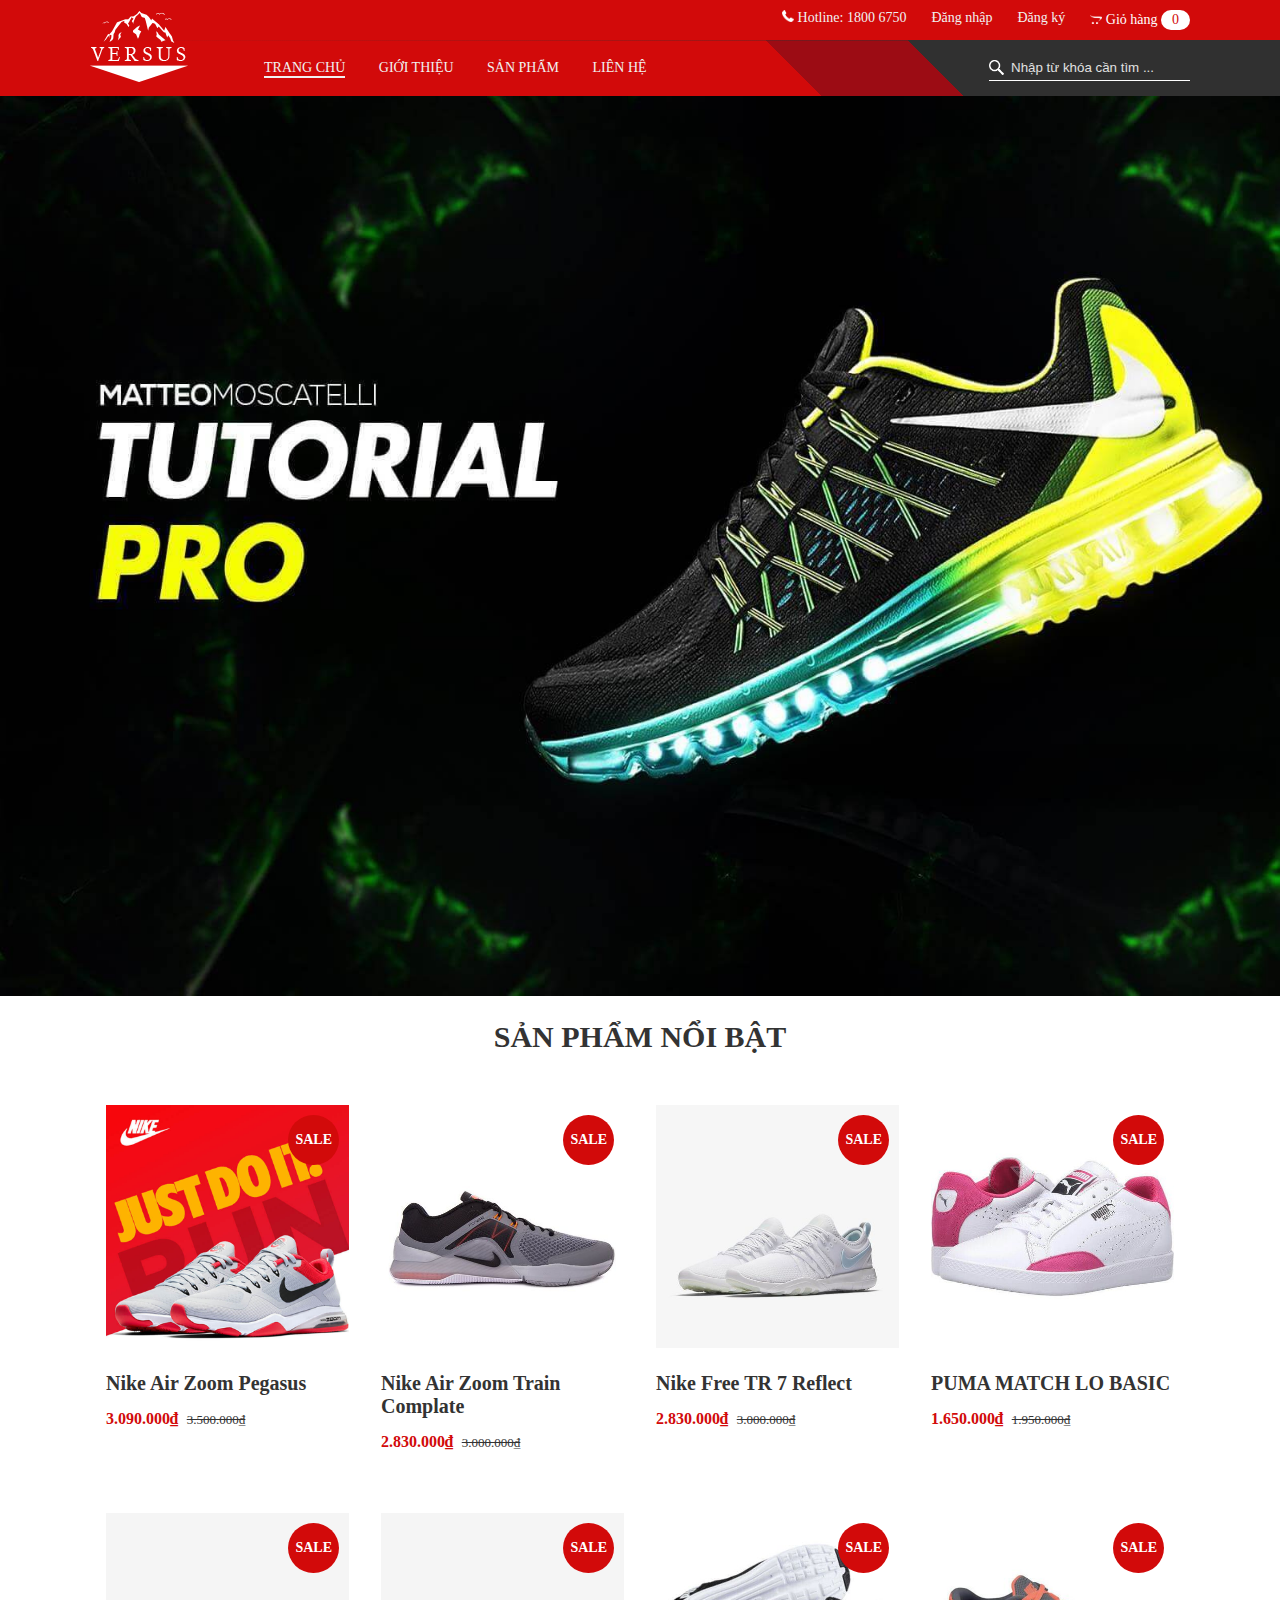
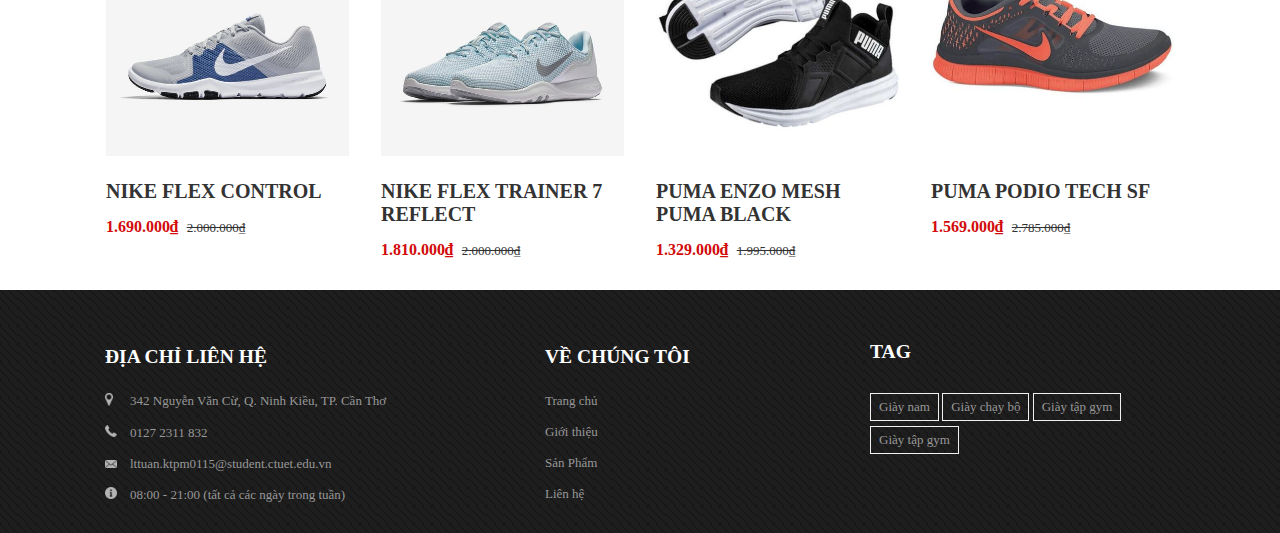
==== commit 471dcf10: "xong" ====
--- a/index.html
+++ b/index.html
@@ -154,7 +154,7 @@
 							<img src="images/product2.jpg" width="100%">
 						</figure>
 						<div class="btn-see-detail">
-							<a href="">Xem chi tiết</a>
+							<a href="product-detail-2.html">Xem chi tiết</a>
 						</div>
 						<div class="text-sale">sale</div>
 					</div>
@@ -178,14 +178,14 @@
 							<img src="images/product3.jpg" width="100%">
 						</figure>
 						<div class="btn-see-detail">
-							<a href="">Xem chi tiết</a>
-						</div>
-						<div class="text-sale">sale</div>
-					</div>
-					<div class="info">
-						<div class="star"></div>
-						<div class="name">
-							<a href="">Nike Free TR 7 Reflect</a>
+							<a href="product-detail-3.html">Xem chi tiết</a>
+						</div>
+						<div class="text-sale">sale</div>
+					</div>
+					<div class="info">
+						<div class="star"></div>
+						<div class="name">
+							<a href="product-detail-3.html">Nike Free TR 7 Reflect</a>
 						</div>
 						<div class="price">
 							<span class="special-price">2.830.000₫</span>
@@ -334,7 +334,7 @@
 							<img src="images/icon-map.png" width="8">
 						</span>
 						<span class="text">
-							407 Trưng Nữ Vương, Hòa Thuận Tây, Q. Hải Châu, Đà Nẵng
+							342 Nguyễn Văn Cừ, Q. Ninh Kiều, TP. Cần Thơ
 						</span>
 					</div>
 
@@ -344,7 +344,7 @@
 							<img src="images/icon-phone-footer.png" width="12">
 						</span>
 						<span class="text">
-							1800 6750
+							0127 2311 832
 						</span>
 					</div>
 
@@ -354,7 +354,7 @@
 							<img src="images/icon-email.png" width="12">
 						</span>
 						<span class="text">
-							zonexxxteam@gmail.com
+							lttuan.ktpm0115@student.ctuet.edu.vn
 						</span>
 					</div>
 					<div class="item">
@@ -376,25 +376,25 @@
 
 					<div class="item">
 						<div class="text">
-							<a href="">Trang chủ</a>
+							<a href="index.html">Trang chủ</a>
 						</div>
 					</div>
 
 					<div class="item">
 						<div class="text">
-							<a href="">Giới thiệu</a>
+							<a href="about.html">Giới thiệu</a>
 						</div>
 					</div>
 
 					<div class="item">
 						<div class="text">
-							<a href="">Sản Phẩm</a>
+							<a href="products.html">Sản Phẩm</a>
 						</div>
 					</div>
 					
 					<div class="item">
 						<div class="text">
-							<a href="">Liên hệ</a>
+							<a href="contact.html">Liên hệ</a>
 						</div>
 					</div>
 				</div>
--- a/style.css
+++ b/style.css
@@ -56,8 +56,6 @@
     flex-grow: 1;
 }
 /* -style top-bar */
-
-header .right .top-bar {}
 header .right .top-bar ul.wrap {
     margin: 0;
     list-style-type: none;
@@ -975,7 +973,7 @@
 
 
 
-/*=============== style page contact.html ===========*/
+/*=============== style page contact.html and order.html ===========*/
 #contact{
     margin-bottom: 30px
 }
